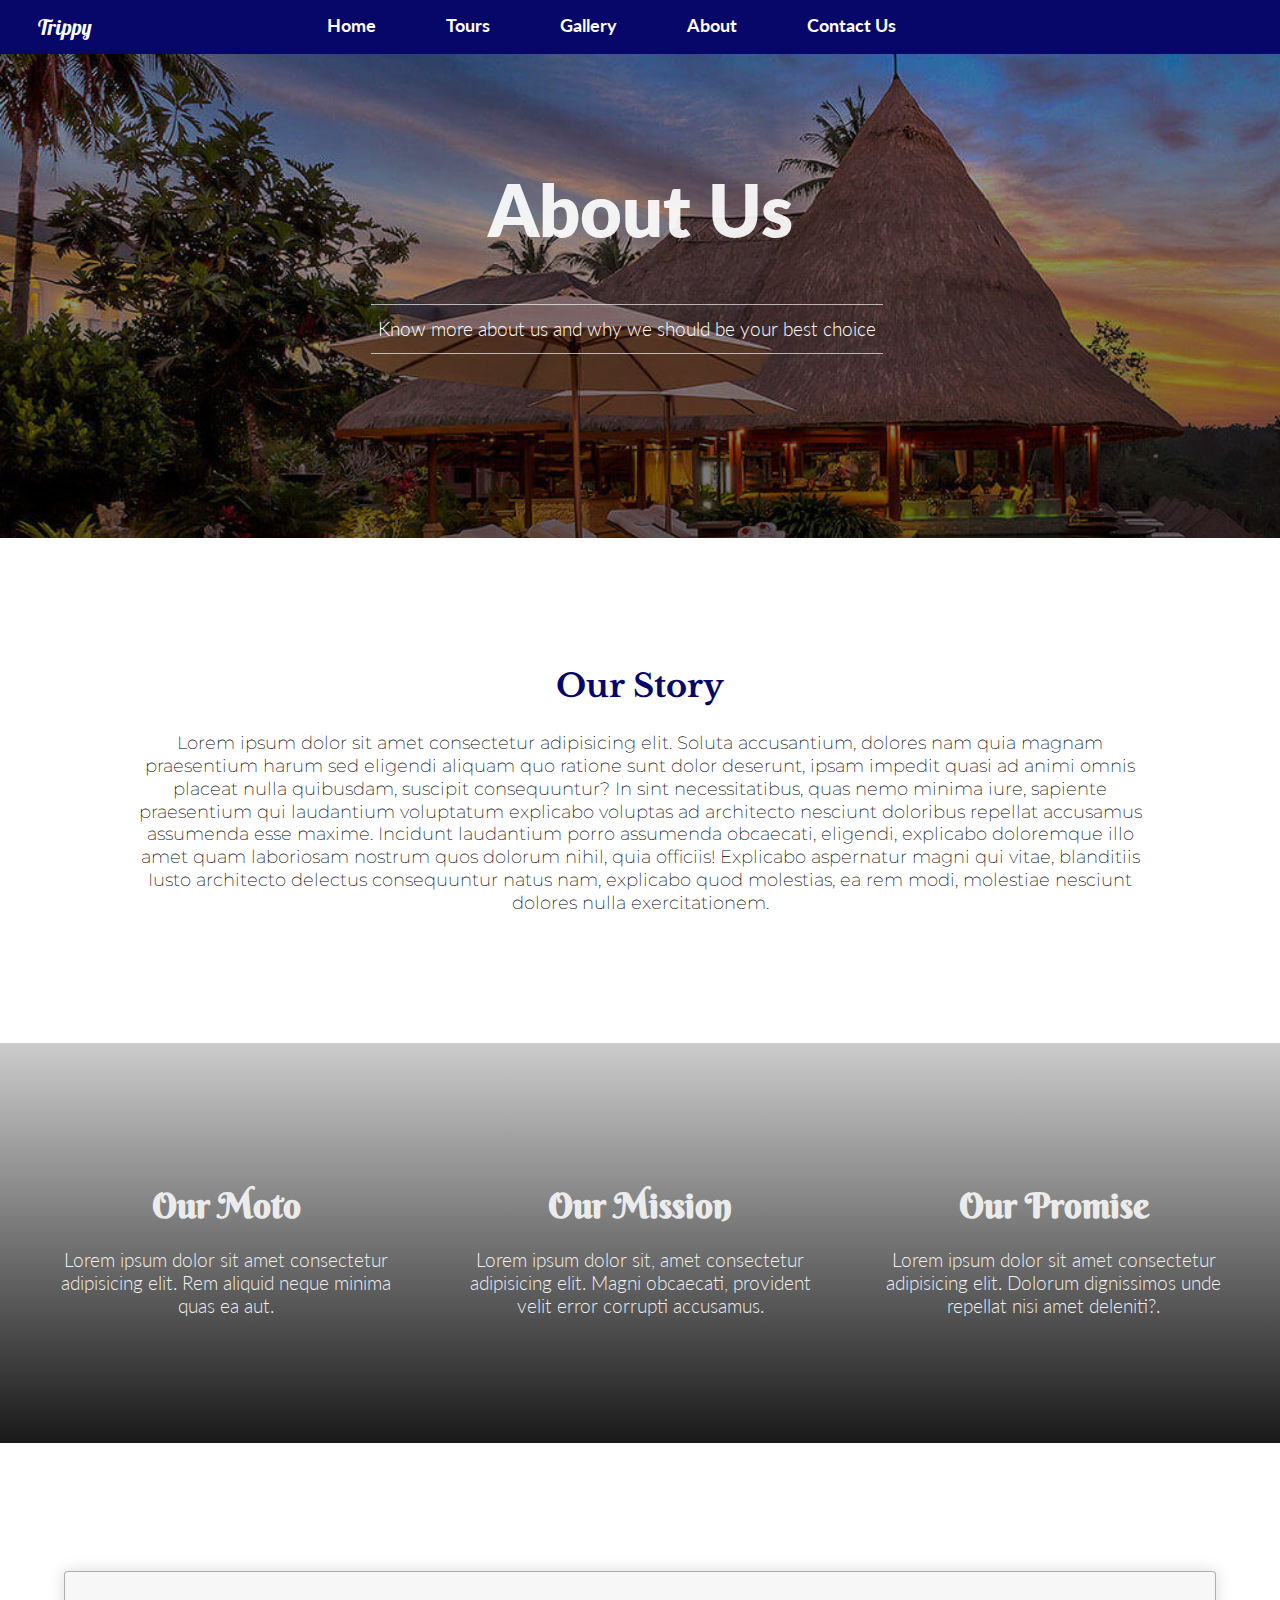
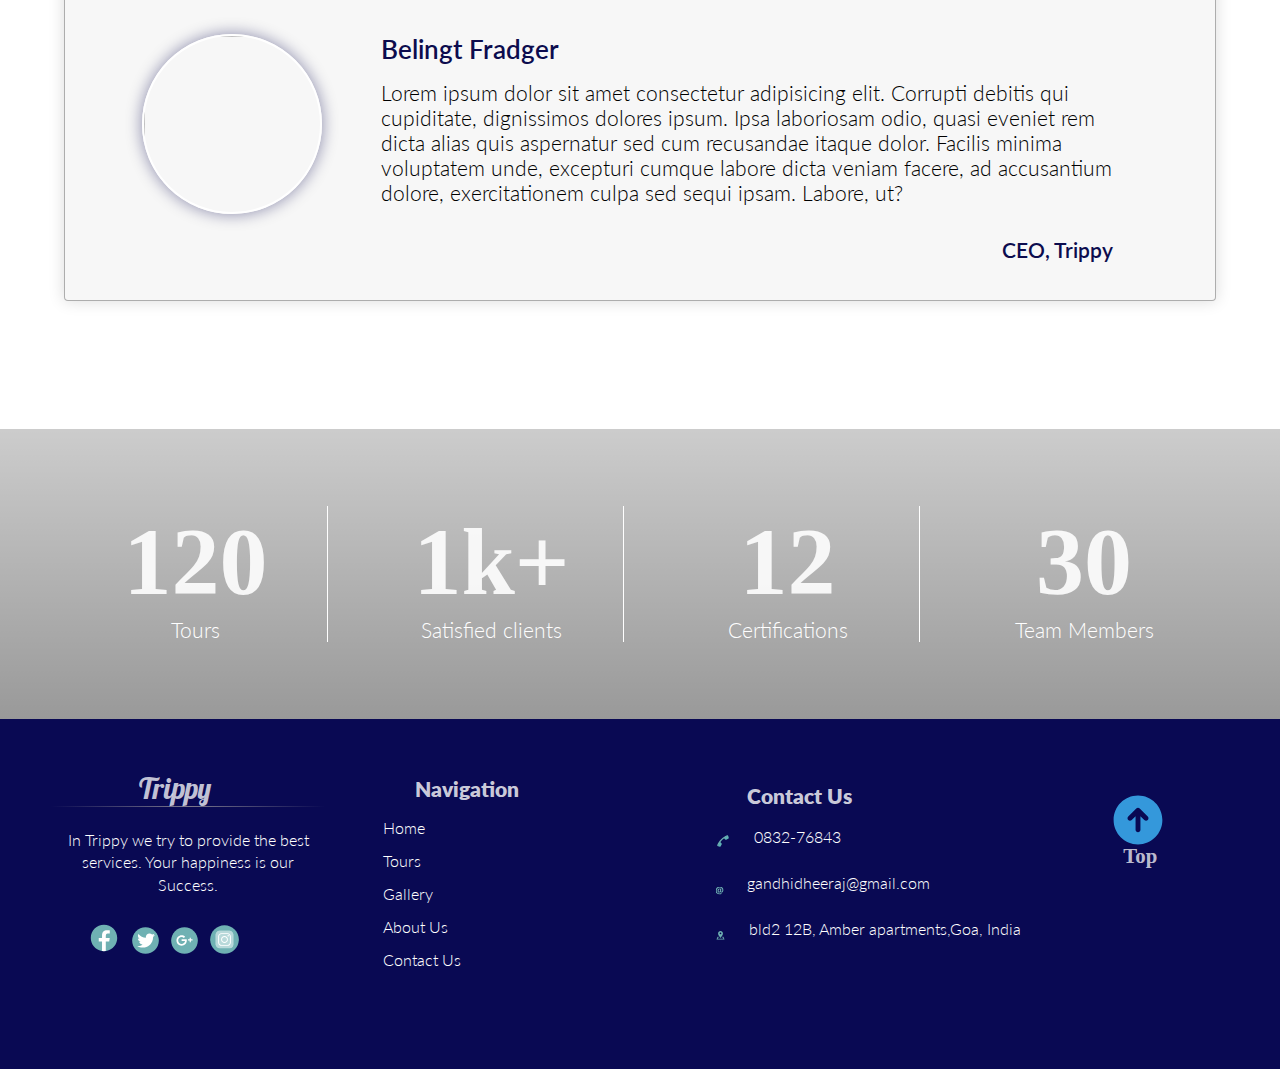
==== about.html @ 42459dc7 "about us page done" ====
<!DOCTYPE html>
<html lang="en">
<head>
    <meta charset="UTF-8">
    <meta name="viewport" content="width=device-width, initial-scale=1.0">
    <title>--About--</title>
    <link rel="stylesheet" href="about.css">
    <link href="https://fonts.googleapis.com/css2?family=Lato:wght@300;700&family=Lobster&display=swap" rel="stylesheet">
    <link href="https://fonts.googleapis.com/css2?family=Vesper+Libre:wght@900&display=swap" rel="stylesheet">
    <link href="https://fonts.googleapis.com/css2?family=Open+Sans:wght@300&display=swap" rel="stylesheet">
    <link href="https://fonts.googleapis.com/css2?family=Lato:wght@100&display=swap" rel="stylesheet">
    <link href="https://fonts.googleapis.com/css2?family=Roboto+Slab:wght@642&display=swap" rel="stylesheet">
    <link href="https://fonts.googleapis.com/css2?family=Crimson+Text:wght@600&display=swap" rel="stylesheet">
    <link href="https://fonts.googleapis.com/css2?family=Libre+Baskerville:wght@700&family=Montserrat:wght@200;300&display=swap" rel="stylesheet">
    <link href="https://fonts.googleapis.com/css2?family=Berkshire+Swash&display=swap" rel="stylesheet">

</head>
<body>
    <ul class="navbar">
        <li class="links" href="" id="brand">Trippy </li>
        <li class="links"><a class="optn" href="./index.html">Home</a></li>
        <li class="links"><a class="optn" href="./Tours.html">Tours</a></li>
        <li class="links"><a class="optn" href="./gallery.html">Gallery</a></li>
        <li class="links"><a class="optn" href="./about.html">About</a></li>
        <li class="links"><a class="optn" href="./contact.html">Contact Us</a></li>
    </ul>
    <div class="parallax">
        <h1 id="main1">About Us</h1>
        <h2 id="sub1">Know more about us and why we should be your best choice</h2>        
    </div>
    <div class="ourstory">
        <h1 id="heading">Our Story</h1>
        <h2 id="story">
            Lorem ipsum dolor sit amet consectetur adipisicing elit. Soluta accusantium, dolores nam quia magnam praesentium harum sed eligendi
             aliquam quo ratione sunt dolor deserunt, ipsam impedit quasi ad animi omnis placeat nulla quibusdam, suscipit consequuntur? In sint 
             necessitatibus, quas nemo minima iure, sapiente praesentium qui laudantium voluptatum explicabo voluptas ad architecto nesciunt
              doloribus repellat accusamus assumenda esse maxime. Incidunt laudantium porro assumenda obcaecati, eligendi, explicabo doloremque 
              illo amet quam laboriosam nostrum quos dolorum nihil, quia officiis! Explicabo aspernatur magni qui vitae, blanditiis 
             Iusto architecto delectus consequuntur natus nam, explicabo quod molestias, ea rem modi, molestiae nesciunt dolores nulla exercitationem.

        </h2>
          
    </div>
    <div class="points">
        <div class="grid1">
            <div class="item">
                <h1>Our Moto</h1>
           
                <h2>Lorem ipsum dolor sit amet consectetur adipisicing elit. Rem aliquid neque minima quas ea aut.</h2>
            </div>
            <div class="item">
                <h1>Our Mission</h1>

                <h2>Lorem ipsum dolor sit, amet consectetur adipisicing elit. Magni obcaecati, provident velit error corrupti accusamus.</h2>
            </div>
            <div class="item">
                <h1>Our Promise</h1>
           
                <h2>Lorem ipsum dolor sit amet consectetur adipisicing elit. Dolorum dignissimos unde repellat nisi amet deleniti?.</h2>
            </div>

        </div>

    </div>
    <div class="CEQ">
        <div class="grid2">
           <div class="item1">
               <img id="img1" src="https://i.guim.co.uk/img/media/ac3a7be3d4cdc0b7ed07b2eeb41c03df9e1887c6/1810_1937_3427_2056/master/3427.jpg?width=1200&height=900&quality=85&auto=format&fit=crop&s=480c51c1639e1b59c9991034319d9c45" alt="">
           </div>
           <div class="item1">
               <h1>Belingt Fradger</h1>
               <h2>
                   Lorem ipsum dolor sit amet consectetur adipisicing elit. Corrupti debitis qui cupiditate, dignissimos dolores ipsum. 
                   Ipsa laboriosam odio, quasi eveniet rem dicta alias quis aspernatur sed cum recusandae itaque dolor. Facilis minima voluptatem unde, 
                   excepturi cumque labore dicta veniam facere, ad accusantium dolore, exercitationem culpa sed sequi ipsam. Labore, ut?
               </h2>
               <h2 id="endline">CEO, Trippy</h2>
           </div>

        </div>
       
    </div>
    <div class="users">
        <div class="grid3">
            <div class="item2">
                <h1>120</h1>
                <h2>Tours</h2>
            </div>
            <div class="item2">
                <h1>1k+</h1>
                <h2>Satisfied clients</h2>
            </div>
            <div class="item2">
                <h1>12</h1>
                <h2>Certifications</h2>
     
            </div>
            <div class="item2">
                <h1>30</h1>
                <h2> Team Members</h2>
            </div>


        </div>

    </div>
    <div class="footer">
        <div class="grid-container6">
            <div class="row1">
             <a href="" id="brand1">Trippy</a>
             <hr id="hr1">
             <h3 id="maska">In Trippy we try to provide the best services. Your happiness is our Success.</h3>
             <div id="iconcrate">
                  <svg xmlns="http://www.w3.org/2000/svg" x="0px" y="0px"
                  width="40" height="40"
                  viewBox="0 0 172 172"
                  style=" fill:#000000;"><defs><linearGradient x1="35.80825" y1="35.80825" x2="145.53708" y2="145.53708" gradientUnits="userSpaceOnUse" id="color-1_uLWV5A9vXIPu_gr1"><stop offset="0" stop-color="#6fb1b3"></stop><stop offset="1" stop-color="#6fb1b3"></stop></linearGradient></defs><g fill="none" fill-rule="nonzero" stroke="none" stroke-width="1" stroke-linecap="butt" stroke-linejoin="miter" stroke-miterlimit="10" stroke-dasharray="" stroke-dashoffset="0" font-family="none" font-weight="none" font-size="none" text-anchor="none" style="mix-blend-mode: normal"><path d="M0,172v-172h172v172z" fill="none"></path><g><path d="M86,14.33333c-39.5815,0 -71.66667,32.08517 -71.66667,71.66667c0,39.5815 32.08517,71.66667 71.66667,71.66667c39.5815,0 71.66667,-32.08517 71.66667,-71.66667c0,-39.5815 -32.08517,-71.66667 -71.66667,-71.66667z" fill="url(#color-1_uLWV5A9vXIPu_gr1)"></path><path d="M95.70008,104.99525h18.54733l2.91325,-18.84117h-21.46058v-10.2985c0,-7.826 2.5585,-14.76692 9.87925,-14.76692h11.76408v-16.44033c-2.06758,-0.2795 -6.43925,-0.88867 -14.69883,-0.88867c-17.25017,0 -27.36233,9.10883 -27.36233,29.8635v12.5345h-17.73392v18.84117h17.73033v51.78633c3.51167,0.52317 7.06992,0.8815 10.72133,0.8815c3.30025,0 6.52167,-0.301 9.70008,-0.731z" fill="#ffffff"></path></g></g></svg>
                  <svg xmlns="http://www.w3.org/2000/svg" x="0px" y="0px"
                  width="35" height="35"
                  viewBox="0 0 172 172"
                  style=" fill:#000000;"><defs><linearGradient x1="50.09739" y1="43.74326" x2="132.13547" y2="125.78134" gradientUnits="userSpaceOnUse" id="color-1_5MQ0gPAYYx7a_gr1"><stop offset="0" stop-color="#ffffff"></stop><stop offset="1" stop-color="#ffffff"></stop></linearGradient></defs><g fill="none" fill-rule="nonzero" stroke="none" stroke-width="1" stroke-linecap="butt" stroke-linejoin="miter" stroke-miterlimit="10" stroke-dasharray="" stroke-dashoffset="0" font-family="none" font-weight="none" font-size="none" text-anchor="none" style="mix-blend-mode: normal"><path d="M0,172v-172h172v172z" fill="none"></path><path d="M86,172c-47.49649,0 -86,-38.50351 -86,-86v0c0,-47.49649 38.50351,-86 86,-86v0c47.49649,0 86,38.50351 86,86v0c0,47.49649 -38.50351,86 -86,86z" fill="#6fb1b3"></path><g fill="url(#color-1_5MQ0gPAYYx7a_gr1)"><path d="M146.43025,51.03745c-4.17773,1.85048 -8.6706,3.08414 -13.41129,3.66864c4.8188,-2.86057 8.52784,-7.42348 10.26789,-12.81601c-4.50904,2.64239 -9.50561,4.58446 -14.82003,5.60801c-4.24507,-4.49826 -10.30021,-7.2888 -17.0072,-7.2888c-12.88335,0 -23.32901,10.35139 -23.32901,23.11622c0,1.80739 0.21279,3.56629 0.60875,5.27401c-19.38293,-0.97238 -36.576,-10.18708 -48.07754,-24.1721c-2.02018,3.41814 -3.15686,7.41809 -3.15686,11.64161c0,8.02415 4.1077,15.08938 10.37294,19.25095c-3.82487,-0.11582 -7.42348,-1.17978 -10.57496,-2.88751c0,0.07003 0,0.17239 0,0.27205c0,11.21333 8.043,20.55194 18.70415,22.67717c-1.94745,0.53333 -4.00803,0.82962 -6.13057,0.82962c-1.50571,0 -2.9737,-0.16969 -4.39591,-0.42558c2.96831,9.16353 11.57966,15.86244 21.78291,16.06176c-7.98374,6.18983 -18.03884,9.89618 -28.97205,9.89618c-1.88819,0 -3.73598,-0.10774 -5.56222,-0.32862c10.33523,6.54268 22.59906,10.37563 35.76523,10.37563c42.9005,0 66.37227,-35.22921 66.37227,-65.79316c0,-1.00201 -0.03232,-1.99863 -0.07811,-2.98448c4.57907,-3.23498 8.52515,-7.31304 11.64161,-11.97561"></path></g></g></svg>
                  <svg xmlns="http://www.w3.org/2000/svg" x="0px" y="0px"
                  width="35" height="35"
                  viewBox="0 0 172 172"
                  style=" fill:#000000;"><g fill="none" fill-rule="nonzero" stroke="none" stroke-width="1" stroke-linecap="butt" stroke-linejoin="miter" stroke-miterlimit="10" stroke-dasharray="" stroke-dashoffset="0" font-family="none" font-weight="none" font-size="none" text-anchor="none" style="mix-blend-mode: normal"><path d="M0,172v-172h172v172z" fill="none"></path><path d="M86,172c-47.49649,0 -86,-38.50351 -86,-86v0c0,-47.49649 38.50351,-86 86,-86v0c47.49649,0 86,38.50351 86,86v0c0,47.49649 -38.50351,86 -86,86z" fill="#6fb1b3"></path><g fill="#ffffff"><path d="M67.48611,52.675c-18.40281,0 -33.325,14.92219 -33.325,33.325c0,18.40281 14.92219,33.325 33.325,33.325c18.40281,0 33.325,-14.92219 33.325,-33.325c0,-2.28647 -0.24994,-4.51739 -0.68501,-6.665l-0.18514,-0.74056h-32.45485v11.10833h22.21667c-1.76808,10.50663 -11.21016,18.51389 -22.21667,18.51389c-12.27471,0 -22.21667,-9.94196 -22.21667,-22.21667c0,-12.27471 9.94196,-22.21667 22.21667,-22.21667c5.55417,0 10.61772,2.05504 14.51489,5.42457l7.96097,-7.79435c-5.92444,-5.42457 -13.81136,-8.73856 -22.47586,-8.73856zM119.325,67.48611v11.10833h-11.10833v7.40556h11.10833v11.10833h7.40556v-11.10833h11.10833v-7.40556h-11.10833v-11.10833z"></path></g></g></svg>
                  <svg xmlns="http://www.w3.org/2000/svg" x="0px" y="0px"
                  width="37" height="37"
                  viewBox="0 0 172 172"
                  style=" fill:#000000;"><defs><radialGradient cx="72.42458" cy="138.99252" r="131.92823" gradientUnits="userSpaceOnUse" id="color-1_Xy10Jcu1L2Su_gr1"><stop offset="0" stop-color="#6fb1b3"></stop><stop offset="0.328" stop-color="#6fb1b3"></stop><stop offset="0.348" stop-color="#b8d9da"></stop><stop offset="0.504" stop-color="#b8d9da"></stop><stop offset="0.643" stop-color="#b8d9da"></stop><stop offset="0.761" stop-color="#b8d9da"></stop><stop offset="0.841" stop-color="#b8d9da"></stop></radialGradient><radialGradient cx="50.11088" cy="31.75893" r="87.60053" gradientUnits="userSpaceOnUse" id="color-2_Xy10Jcu1L2Su_gr2"><stop offset="0" stop-color="#b8d9da"></stop><stop offset="0.999" stop-color="#b8d9da"></stop></radialGradient></defs><g fill="none" fill-rule="nonzero" stroke="none" stroke-width="1" stroke-linecap="butt" stroke-linejoin="miter" stroke-miterlimit="10" stroke-dasharray="" stroke-dashoffset="0" font-family="none" font-weight="none" font-size="none" text-anchor="none" style="mix-blend-mode: normal"><path d="M0,172v-172h172v172z" fill="none"></path><path d="M86,172c-47.49649,0 -86,-38.50351 -86,-86v0c0,-47.49649 38.50351,-86 86,-86v0c47.49649,0 86,38.50351 86,86v0c0,47.49649 -38.50351,86 -86,86z" fill="#6fb1b3"></path><g><path d="M115.43296,138.86029l-58.76667,0.05583c-12.92867,0.01175 -23.51548,-10.55449 -23.53017,-23.48316l-0.05583,-58.76667c-0.01175,-12.92867 10.55449,-23.51548 23.48316,-23.53017l58.76667,-0.05583c12.92867,-0.01175 23.51548,10.55449 23.53017,23.48316l0.05583,58.76667c0.01469,12.9316 -10.55449,23.51842 -23.48316,23.53017z" fill="url(#color-1_Xy10Jcu1L2Su_gr1)"></path><path d="M115.43296,138.86029l-58.76667,0.05583c-12.92867,0.01175 -23.51548,-10.55449 -23.53017,-23.48316l-0.05583,-58.76667c-0.01175,-12.92867 10.55449,-23.51548 23.48316,-23.53017l58.76667,-0.05583c12.92867,-0.01175 23.51548,10.55449 23.53017,23.48316l0.05583,58.76667c0.01469,12.9316 -10.55449,23.51842 -23.48316,23.53017z" fill="url(#color-2_Xy10Jcu1L2Su_gr2)"></path><path d="M85.99968,106.56801c-11.33903,0 -20.56833,-9.22637 -20.56833,-20.56833c0,-11.34197 9.2293,-20.56833 20.56833,-20.56833c11.33903,0 20.56833,9.22637 20.56833,20.56833c0,11.34197 -9.2293,20.56833 -20.56833,20.56833zM85.99968,71.30801c-8.10098,0 -14.69167,6.59068 -14.69167,14.69167c0,8.10098 6.59068,14.69167 14.69167,14.69167c8.10098,0 14.69167,-6.59068 14.69167,-14.69167c0,-8.10098 -6.59068,-14.69167 -14.69167,-14.69167z" fill="#ffffff"></path><circle cx="36.76818" cy="21.76818" transform="scale(2.93833,2.93833)" r="1.5" fill="#ffffff"></circle><path d="M103.62968,124.19801h-35.26c-11.33903,0 -20.56833,-9.22637 -20.56833,-20.56833v-35.26c0,-11.34197 9.2293,-20.56833 20.56833,-20.56833h35.26c11.33903,0 20.56833,9.22637 20.56833,20.56833v35.26c0,11.34197 -9.2293,20.56833 -20.56833,20.56833zM68.36968,53.67801c-8.10098,0 -14.69167,6.59068 -14.69167,14.69167v35.26c0,8.10098 6.59068,14.69167 14.69167,14.69167h35.26c8.10098,0 14.69167,-6.59068 14.69167,-14.69167v-35.26c0,-8.10098 -6.59068,-14.69167 -14.69167,-14.69167z" fill="#ffffff"></path></g><path d="M86,172c-47.49649,0 -86,-38.50351 -86,-86v0c0,-47.49649 38.50351,-86 86,-86v0c47.49649,0 86,38.50351 86,86v0c0,47.49649 -38.50351,86 -86,86z" fill="none"></path><path d="M86,168.56c-45.59663,0 -82.56,-36.96337 -82.56,-82.56v0c0,-45.59663 36.96337,-82.56 82.56,-82.56v0c45.59663,0 82.56,36.96337 82.56,82.56v0c0,45.59663 -36.96337,82.56 -82.56,82.56z" fill="none"></path></g></svg>
             </div>
 
            </div>
            <div class="row2">
                <h1 id="navigation">Navigation</h1>
                <ul>
                    <li><a href="" id="navlinks">Home</a></li>
                    <li> <a href="" id="navlinks">Tours</a></li>
                    <li> <a href="" id="navlinks">Gallery</a></li>
                    <li><a href="" id="navlinks">About Us</a></li>
                    <li> <a href="" id="navlinks">Contact Us</a></li>
                </ul>
            </div>
            <div class="row3">
                <h1 id="navigation">Contact Us</h1>
                <ul>
                    <li><a href=""><svg xmlns="http://www.w3.org/2000/svg" x="0px" y="0px"
                     width="30" height="30"
                     viewBox="0 0 172 172"
                     style=" fill:#000000;"><g fill="none" fill-rule="nonzero" stroke="none" stroke-width="1" stroke-linecap="butt" stroke-linejoin="miter" stroke-miterlimit="10" stroke-dasharray="" stroke-dashoffset="0" font-family="none" font-weight="none" font-size="none" text-anchor="none" style="mix-blend-mode: normal"><path d="M0,172v-172h172v172z" fill="none"></path><g><path d="M147.37175,28.38c0,0 -13.37658,-1.1395 -23.85783,4.07783c-10.48125,5.21733 -32.03858,19.58292 -28.423,25.24458c3.53317,-2.666 7.51067,-0.87792 9.44925,1.12875c1.25775,1.30075 7.02692,7.40675 10.92558,11.53475c2.16433,2.29333 5.60075,2.83442 8.36708,1.31867l26.65283,-14.60925c2.89175,-1.58383 4.26417,-4.98442 3.28592,-8.13058z" fill="#5eb1b5"></path><path d="M28.38,147.37175c0,0 -1.1395,-13.37658 4.07783,-23.85783c5.21733,-10.48125 19.58292,-32.03858 25.24458,-28.423c-2.666,3.53317 -0.87792,7.51067 1.12875,9.44925c1.30075,1.25775 7.40675,7.02692 11.53475,10.92558c2.29333,2.16433 2.83442,5.60075 1.31867,8.36708l-14.60925,26.65283c-1.58383,2.89175 -4.98442,4.26417 -8.13058,3.28592z" fill="#5eb1b5"></path><path d="M75.19983,75.19983c-21.199,21.19542 -36.73633,45.87742 -46.81983,72.17192l-6.622,-3.83417c-3.24292,-1.87767 -4.70492,-5.85158 -3.32175,-9.33458c10.10142,-25.413 25.40225,-49.23858 45.96342,-69.80333c20.56117,-20.56475 44.39392,-35.862 69.80692,-45.96342c3.483,-1.38317 7.45692,0.07883 9.33458,3.32175l3.83417,6.622c-26.29808,10.0835 -50.98008,25.62083 -72.1755,46.81983z" fill="#6fb1b3"></path></g></g></svg></a><a href="" id="stuff">0832-76843</a></li>
                    <li><a href=""><svg xmlns="http://www.w3.org/2000/svg" x="0px" y="0px"
                     width="23" height="23"
                     viewBox="0 0 172 172"
                     style=" fill:#000000;"><g fill="none" fill-rule="nonzero" stroke="none" stroke-width="1" stroke-linecap="butt" stroke-linejoin="miter" stroke-miterlimit="10" stroke-dasharray="" stroke-dashoffset="0" font-family="none" font-weight="none" font-size="none" text-anchor="none" style="mix-blend-mode: normal"><path d="M0,172v-172h172v172z" fill="none"></path><g fill="#6fb1b3"><path d="M100.57452,113.36599h-0.62019c-4.75481,13.35997 -13.35997,20.02704 -25.86719,20.02704c-9.38041,0 -16.92608,-3.48858 -22.66286,-10.49159c-5.76262,-6.97716 -8.63101,-16.66767 -8.63101,-29.04567c0,-15.99579 3.97957,-29.01983 11.93871,-39.07212c7.93329,-10.02644 17.52043,-15.03966 28.70973,-15.03966c10.12981,0 16.48678,4.08293 19.07092,12.27463h0.41346l1.00781,-10.38822h22.92127c-3.04928,29.79507 -4.59976,49.2536 -4.59976,58.42728c0,9.79387 2.58413,14.67788 7.7524,14.67788c5.45253,0 9.92308,-3.72115 13.46334,-11.11178c3.51442,-7.41647 5.29747,-17.10697 5.29747,-29.04567c0,-16.35758 -5.0649,-29.76923 -15.19471,-40.23498c-10.12981,-10.4399 -24.23918,-15.68569 -42.37981,-15.68569c-19.43269,0 -35.58353,6.97716 -48.45252,20.93149c-12.86899,13.95433 -19.30349,30.95794 -19.30349,51.03666c0,19.43269 5.6851,34.73077 17.05529,45.92007c11.39603,11.1893 27.08173,16.79688 47.13462,16.79688c15.29808,0 29.27824,-2.9976 41.99219,-9.01863v20.02704c-11.6286,5.09074 -26.5649,7.64904 -44.83474,7.64904c-25.09194,0 -45.48077,-7.39062 -61.19231,-22.17187c-15.73738,-14.8071 -23.59315,-34.67909 -23.59315,-59.64183c0,-25.45373 8.39844,-46.82452 25.16947,-64.16406c16.77103,-17.33954 38.3744,-26.02224 64.8101,-26.02224c24.44591,0 44.24038,6.71875 59.35757,20.18209c15.11719,13.46335 22.66286,31.21635 22.66286,53.23317c0,18.11479 -4.6256,32.63762 -13.85096,43.59435c-9.2512,10.93089 -20.69892,16.40926 -34.34315,16.40926c-6.71875,0 -12.19712,-1.86058 -16.40926,-5.55589c-4.21214,-3.72115 -6.48618,-8.55349 -6.82212,-14.49699zM87.00781,57.98798c-6.09856,0 -11.08594,3.59195 -14.91046,10.75c-3.85037,7.1839 -5.76262,15.47897 -5.76262,24.91106c0,6.71875 1.31791,11.93871 3.92788,15.6857c2.60997,3.74699 5.96935,5.60757 10.12981,5.60757c6.38281,0 11.42187,-3.51442 15.09135,-10.59495c3.64363,-7.05469 5.47837,-16.48678 5.47837,-28.29628c0,-5.60757 -1.26622,-10.0006 -3.82452,-13.23077c-2.53246,-3.20433 -5.91767,-4.83233 -10.12981,-4.83233z"></path></g></g></svg></a><a href="" id="stuff">gandhidheeraj@gmail.com</a></li>
                    <li><a  href=""><svg xmlns="http://www.w3.org/2000/svg" x="0px" y="0px"
                     width="25" height="25"
                     viewBox="0 0 172 172"
                     style=" fill:#000000;"><g fill="none" fill-rule="nonzero" stroke="none" stroke-width="1" stroke-linecap="butt" stroke-linejoin="miter" stroke-miterlimit="10" stroke-dasharray="" stroke-dashoffset="0" font-family="none" font-weight="none" font-size="none" text-anchor="none" style="mix-blend-mode: normal"><path d="M0,172v-172h172v172z" fill="none"></path><g fill="#6fb1b3"><path d="M86,7.16667c-23.75033,0 -43,19.24967 -43,43c0,30.71633 43,78.83333 43,78.83333c0,0 43,-48.117 43,-78.83333c0,-23.75033 -19.24967,-43 -43,-43zM86,34.81152c8.48533,0 15.35514,6.86981 15.35514,15.35514c0,8.47817 -6.87698,15.35514 -15.35514,15.35514c-8.47817,0 -15.35514,-6.86981 -15.35514,-15.35514c0,-8.48533 6.86981,-15.35514 15.35514,-15.35514zM34.4056,107.5l-20.07227,50.16667h143.33333l-20.07226,-50.16667h-17.10482c-3.47583,5.23883 -6.96544,10.09067 -10.17611,14.33333h17.59473l8.5944,21.5h-101.00521l8.5944,-21.5h17.59473c-3.21067,-4.24267 -6.70027,-9.0945 -10.17611,-14.33333z"></path></g></g></svg><span><a href="" id="stuff">bld2 12B, Amber apartments,Goa, India</a></span> </a></li>
                </ul>
 
            </div>
            <div class="row4">
               <a id="arrow" href=""><svg xmlns="http://www.w3.org/2000/svg" x="0px" y="0px"
                 width="64" height="100"
                 viewBox="0 0 172 172"
                 style=" fill:#d30909;"><g fill="none" fill-rule="nonzero" stroke="none" stroke-width="1" stroke-linecap="butt" stroke-linejoin="miter" stroke-miterlimit="10" stroke-dasharray="" stroke-dashoffset="0" font-family="none" font-weight="none" font-size="none" text-anchor="none" style="mix-blend-mode: normal"><path d="M0,172v-172h172v172z" fill="none"></path><g fill="#3498db"><path d="M157.66667,86c0,-39.5815 -32.08517,-71.66667 -71.66667,-71.66667c-39.5815,0 -71.66667,32.08517 -71.66667,71.66667c0,39.5815 32.08517,71.66667 71.66667,71.66667c39.5815,0 71.66667,-32.08517 71.66667,-71.66667zM78.83333,114.66667v-40.033l-11.36633,11.36633c-2.795,2.795 -7.33867,2.795 -10.13367,0v0c-2.795,-2.795 -2.795,-7.33867 0,-10.13367l23.59983,-23.59983c2.795,-2.795 7.33867,-2.795 10.13367,0l23.59983,23.59983c2.795,2.795 2.795,7.33867 0,10.13367v0c-2.795,2.795 -7.33867,2.795 -10.13367,0l-11.36633,-11.36633v40.033c0,3.956 -3.21067,7.16667 -7.16667,7.16667v0c-3.956,0 -7.16667,-3.21067 -7.16667,-7.16667z"></path></g></g></svg></a>
             <h1 id="top">Top</h1>
             </div>
           
        </div>
     </div>

</body>
</html>
---- about.css ----
*{
    margin: 0;
    padding: 0;
    box-sizing: border-box;
}
.navbar{
    position: fixed;
    top: 0;
    left: 0;
    margin: 0;
    padding-left:  3%;
    width: 100%;
    list-style-type: none ;
    background-color: rgb(7, 7, 105);
    z-index: 2;
    
}
.links{
    float: left;
    
}

#brand{
    display: block;
    padding:14px 200px 14px 0 ;
    font-size: 21px;
    text-decoration: none;
    color: white;
    font-family: 'Lobster', cursive;
    font-weight: 300;
}
.optn{
    display: block;
    padding:14px 35px ;
    font-size: 18px;
    text-decoration: none;
    color: white;
    font-family: 'Lato', sans-serif;
    font-weight: 700;
 
}
.links :hover{
    background-color:rgb(12, 12, 78);
    border-bottom:rgb(3, 124, 180) solid 3px;
}
.parallax{
 
    background-image:  linear-gradient(rgba(0,0,0,.2), rgba(0,0,0,.8)),url(./images/img6.jpg);
    height: 500px;
    background-attachment: fixed;
    background-repeat: no-repeat;
    background-size: cover;
    
   
  }
  #main1{
      margin-top: 3%;
      padding: 10% 0 0 0;
      text-align: center;
      font-size: 4.5em;
      color: rgba(255, 255, 255, 0.918);
      font-family: 'Lato', sans-serif;
      font-weight: 800;
  }
  #sub1{
      margin-top: 4%;
      border-top: rgba(255, 255, 255, 0.65) solid 1px;
      border-bottom: rgba(255, 255, 255, 0.651) solid 1px;
      color: white;
      font-size: 1.2em;
      font-family: 'Lato', sans-serif;
      font-weight: 300;
      text-align: center;
      padding: 1% 0 1% 0;
      width: 40%;
      margin-left:29% ;
      
  }

  .ourstory{
    text-align: center;
    margin: 7% 0 7% 0;
    padding:3% 10% 3% 10%;
  


  }
  #heading{
      padding-bottom: 2.5%;
      color: rgb(7, 7, 105);
      font-family: 'Libre Baskerville', serif;
  }
  #story{
      color: rgb(0, 0, 0);
      font-family: 'Montserrat', sans-serif;
      font-weight: 200;
      font-size: 1.1em;
      line-height: 1.3em;
      
  }
  .points{
      background-image: linear-gradient(rgba(0,0,0,.2), rgba(0,0,0,.9)),url(./images/img7.jpg);
      margin-bottom: 10% ;
      height: 400px;
      background-repeat: no-repeat;
      background-size: cover;
      
  }
  .grid1{
      display: grid;
      justify-content: center;
      align-items: center;
      grid-template-columns: 1fr 1fr 1fr ;
      grid-gap: 4em;
      text-align: center ;
      padding: 11% 4% 3% 4%;
  }
  .item h1{
      color: rgba(255, 255, 255, 0.842);
      font-family: 'Berkshire Swash', cursive;
      font-weight: 600;
      padding-bottom: 2%;
      font-size: 2.2em;
      
      
  }

  .item h2{
      padding-top: 4%;
      color: rgba(255, 255, 255, 0.918);
      font-family: 'Lato', sans-serif;
      font-weight: 300;
      font-size: 1.2em;

  }
  .grid2{
      display: grid;
      padding: 3% 3% 3% 6% ;
      margin: 5%;
      border-radius: 4px;
      grid-template-columns: .6fr 2fr;
      border: rgba(0, 0, 0, 0.301) solid 1px;
     box-shadow: rgba(0, 0, 0, 0.13) 0 0 15px 1px;
     background-color: #f4f4f4b4;
  }
  #img1{
    margin-top: 10%;  
    height: 180px;
    width: 180px;
    border-radius: 50%;
    border: white solid 2px;
    box-shadow: rgba(2, 3, 75, 0.404) 0 0 15px 1px;

  }
  .item1 h1{
    font-family: 'Lato', sans-serif;
    font-weight: 600;
      color: rgb(12, 12, 78);
      padding-bottom: 2%;
      margin-top: 3%;
      font-size: 1.6em;

  }
  .item1 h2{
    font-family: 'Lato', sans-serif;
    font-weight: 300;
    font-size: 1.3em;
    padding-right: 8%;

  }
  #endline{
      
      padding-top: 4%;
      text-align: right;
      font-family: 'Lato', sans-serif;
      font-weight: 600;
      font-size: 1.3em;
      color: rgb(12, 12, 78);
  }
  .grid3{
      display: grid;
      text-align: center;
      grid-template-columns: repeat(4,1fr);
      grid-gap: 2em;
      padding: 6% 5% 6% 5%;
      margin-top: 10%;
      background-image: linear-gradient(rgba(0,0,0,.2), rgba(0,0,0,.4)),url(https://wallpaperaccess.com/full/98413.png);
      background-repeat: no-repeat;
      background-size: cover;
  }
  .item2{
      border-right:white solid 1px ;
      
  }
  .item2:last-child{
    border: none
}
  .item2 h1{
      font-size: 6em;
      color: rgba(255, 255, 255, 0.89);

  }
  .item2 h2{
      font-size: 1.3em;
      color: white;
      font-family: 'Lato', sans-serif;
      font-weight: 300;

  }
  .footer{
    background-color: rgba(0, 0, 77, 0.965);
    height: 350px;
}
.grid-container6{
    display: grid;
    grid-template-columns: 1fr 1.4fr 1.4fr 0.5fr ;
    padding:4% 4% 0 4%;
    
}
.row1{
    width: 100%;
}
.row2{
    width: 100%;
    line-height: 2em;
    padding-left: 15%;
   
}
.row3{
    width: 100%;
    line-height: 2.8em;
   
    
}


.row4{
    width: 100%;
}

#brand1{
    margin-left: 32%;
    text-align: center;
    font-size: 1.8em;
    text-decoration: none;
    color: rgba(255, 255, 255, 0.76);
    font-family: 'Lobster', cursive;
    font-weight: 300;  
}
#hr1{
    border: 0;
     height: 1px;
     width: 100%;
    background-image: linear-gradient(to right, rgba(0, 0, 0, 0), rgba(163, 159, 159, 0.75), rgba(0, 0, 0, 0));
}
#maska{
    text-align: center;
    padding-top: 8%;
    line-height: 1.4em;
    font-size: 1em;
    font-family: 'Lato', sans-serif;
    font-weight: 300;
    color: white;
}
#navigation{
    color: rgba(255, 255, 255, 0.808);
    margin-left: 10%;
    margin-top: 1%;
    margin-bottom: 2%;
    font-size: 1.3em;
    font-family: 'Lato', sans-serif;
    font-weight: 800;

}
#navlinks{
    color: white;
    text-decoration: none;
    font-family: 'Lato', sans-serif;
    font-weight: 300;
}
li{
    list-style: none;
    
}
#stuff{
    color: white;
    font-family: 'Lato', sans-serif;
    font-weight: 300;
    text-decoration: none;
    padding: 0 4% ;
    margin-bottom: 2%;
    position: relative;
    top: -13px;
    text-align: center;
    
}
svg{
    padding: 2%;
}
#iconcrate{
    margin:8% 12%;
}
#arrow{
    margin-left: 10%;
}

#top{
    color: rgba(255, 255, 255, 0.74);
    font-size: 1.3em;
    position: relative;
    left: 23%;
    top: -14%;

}
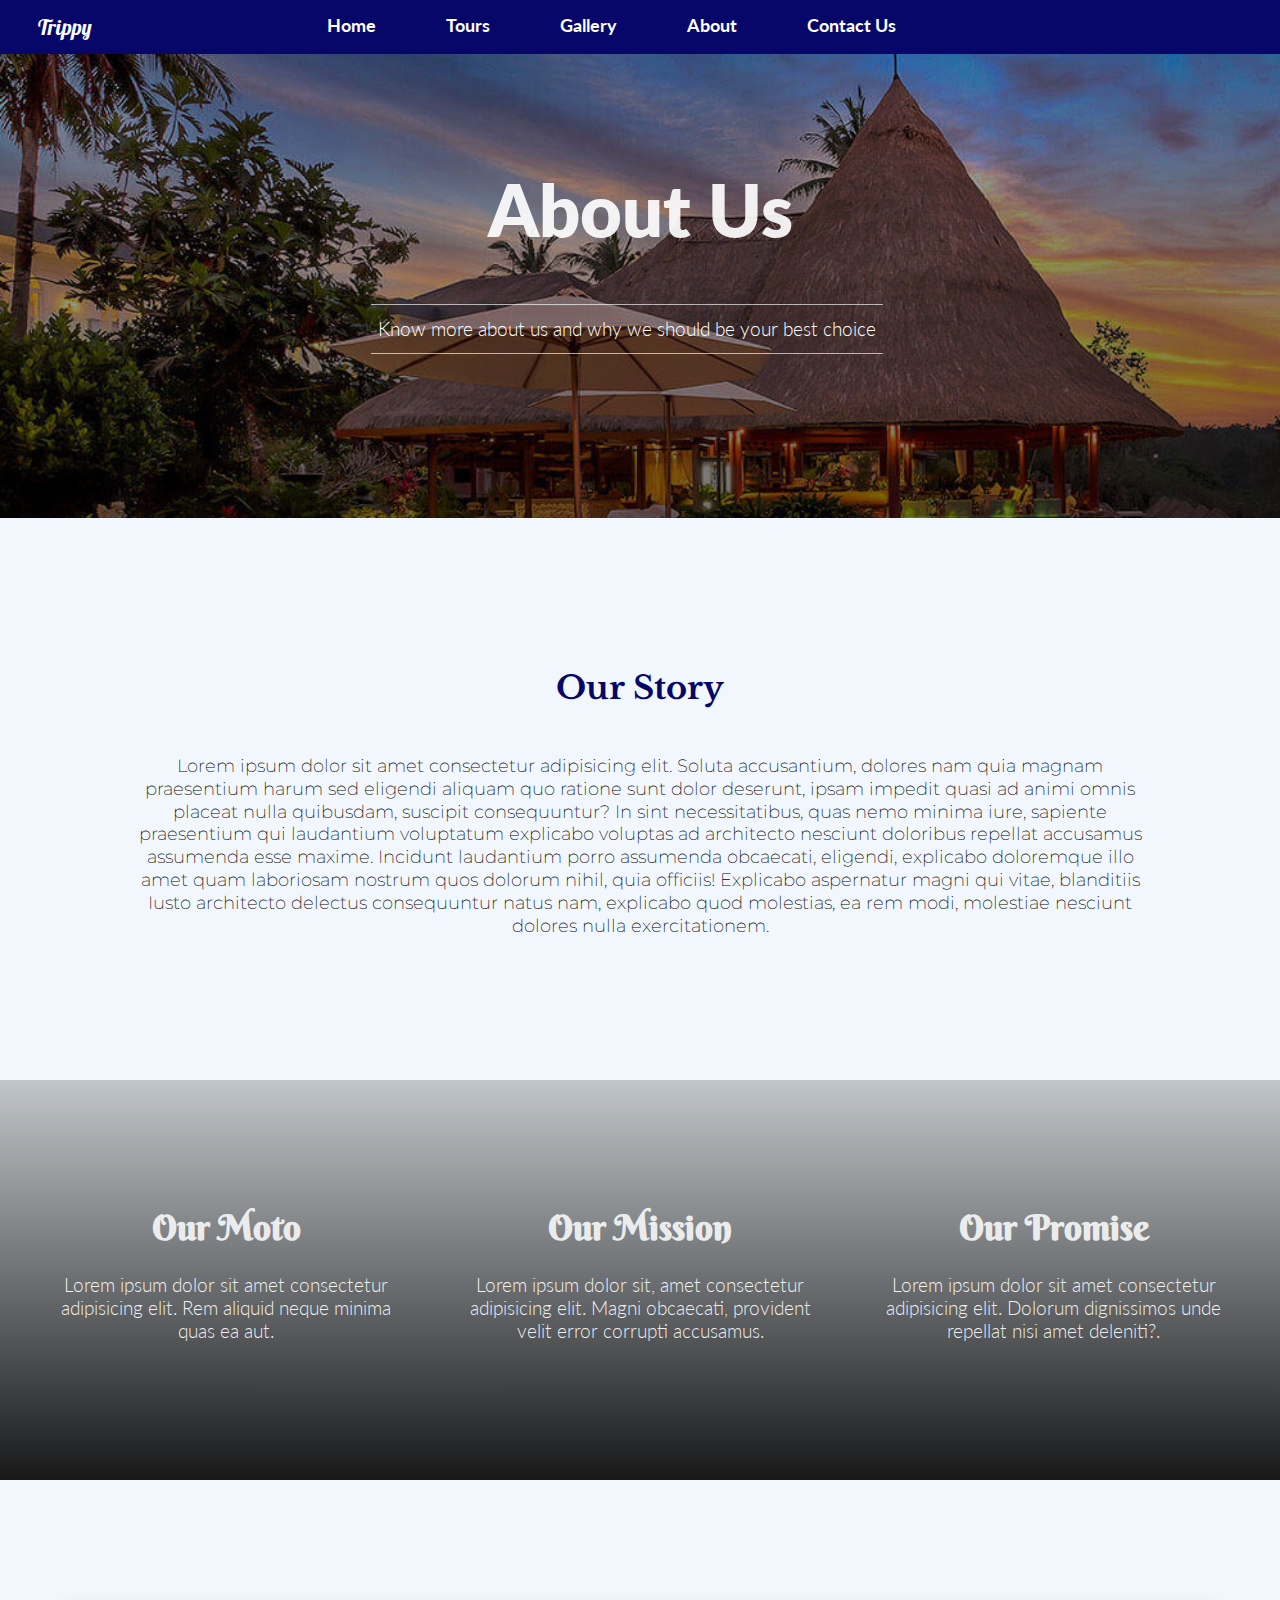
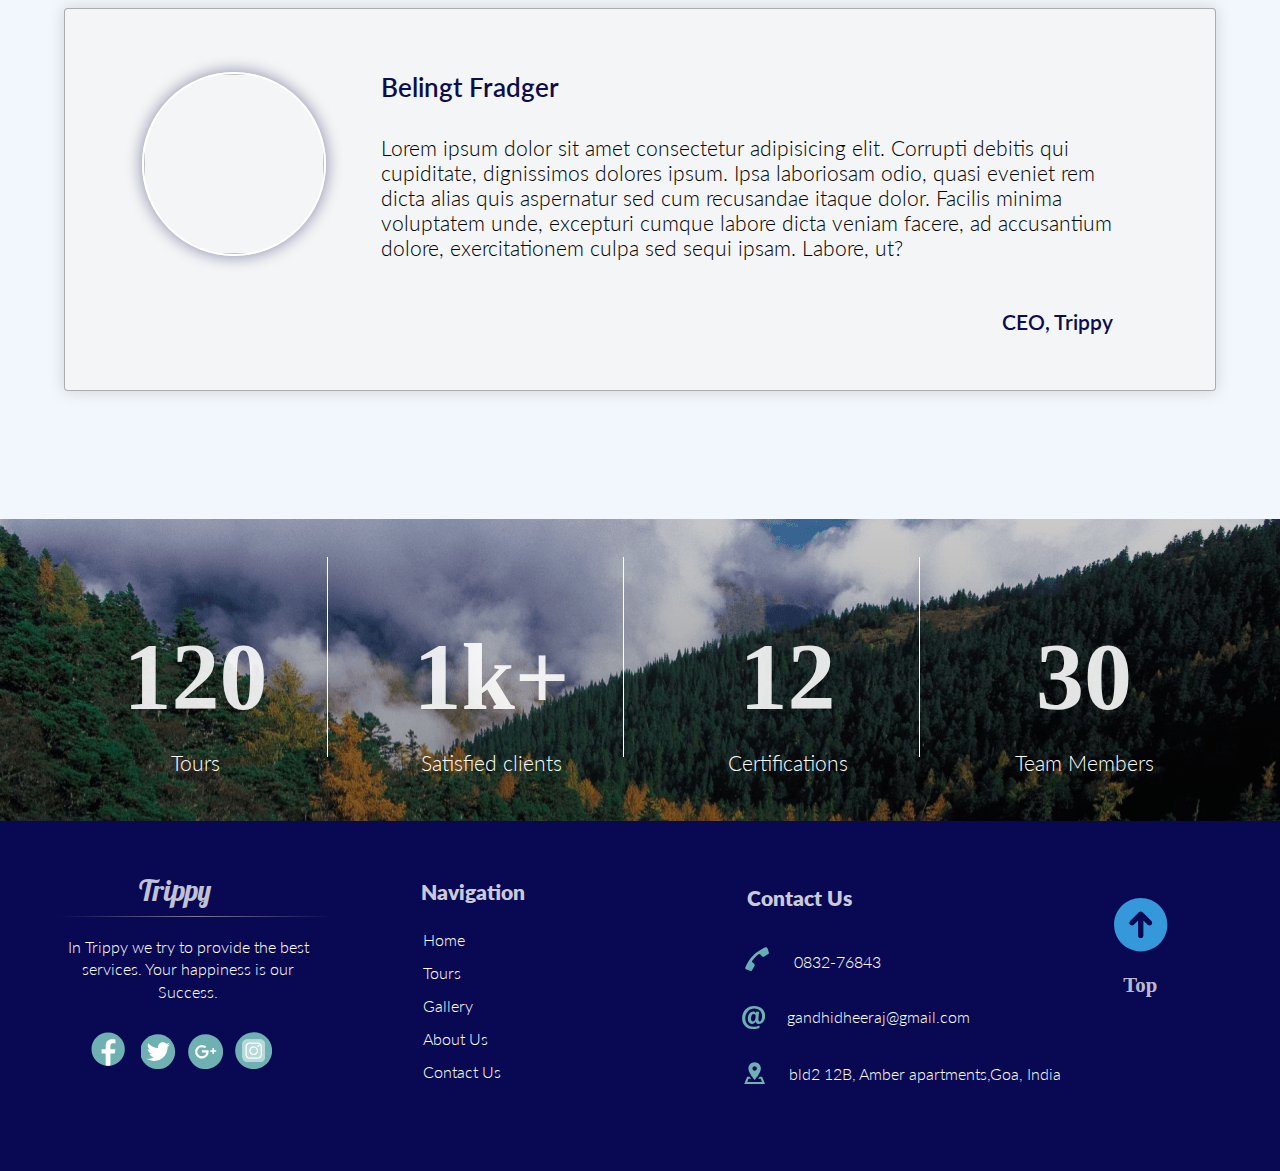
==== commit a50bbb8d: "mobile view added" ====
--- a/about.html
+++ b/about.html
@@ -22,7 +22,7 @@
         <li class="links"><a class="optn" href="./Tours.html">Tours</a></li>
         <li class="links"><a class="optn" href="./gallery.html">Gallery</a></li>
         <li class="links"><a class="optn" href="./about.html">About</a></li>
-        <li class="links"><a class="optn" href="./contact.html">Contact Us</a></li>
+        <li class="links test"><a class="optn" href="./contact.html">Contact Us</a></li>
     </ul>
     <div class="parallax">
         <h1 id="main1">About Us</h1>
--- a/about.css
+++ b/about.css
@@ -1,7 +1,10 @@
-*{
-    margin: 0;
-    padding: 0;
-    box-sizing: border-box;
+body{
+  margin: 0;
+  background-color: rgba(142, 189, 228, 0.123);
+
+}
+html, body{
+  overflow-x: hidden;
 }
 .navbar{
     position: fixed;
@@ -46,7 +49,7 @@
 .parallax{
  
     background-image:  linear-gradient(rgba(0,0,0,.2), rgba(0,0,0,.8)),url(./images/img6.jpg);
-    height: 500px;
+    height: 480px;
     background-attachment: fixed;
     background-repeat: no-repeat;
     background-size: cover;
@@ -113,20 +116,20 @@
       grid-template-columns: 1fr 1fr 1fr ;
       grid-gap: 4em;
       text-align: center ;
-      padding: 11% 4% 3% 4%;
+      padding: 8% 4% 3% 4%;
   }
   .item h1{
       color: rgba(255, 255, 255, 0.842);
       font-family: 'Berkshire Swash', cursive;
       font-weight: 600;
-      padding-bottom: 2%;
+      padding-bottom: 0%;
       font-size: 2.2em;
       
       
   }
 
   .item h2{
-      padding-top: 4%;
+      padding-top: 0%;
       color: rgba(255, 255, 255, 0.918);
       font-family: 'Lato', sans-serif;
       font-weight: 300;
@@ -182,22 +185,27 @@
       text-align: center;
       grid-template-columns: repeat(4,1fr);
       grid-gap: 2em;
-      padding: 6% 5% 6% 5%;
+      grid-auto-rows: 200px;
+      padding: 3% 5% 5% 5%;
       margin-top: 10%;
-      background-image: linear-gradient(rgba(0,0,0,.2), rgba(0,0,0,.4)),url(https://wallpaperaccess.com/full/98413.png);
+      background-image: linear-gradient(rgba(0,0,0,.2), rgba(0,0,0,.4)),url(./images/img13.png);
       background-repeat: no-repeat;
       background-size: cover;
   }
   .item2{
       border-right:white solid 1px ;
+     text-align: center;
       
   }
   .item2:last-child{
     border: none
+
 }
   .item2 h1{
       font-size: 6em;
       color: rgba(255, 255, 255, 0.89);
+      margin-bottom:  3%;
+    
 
   }
   .item2 h2{
@@ -207,108 +215,254 @@
       font-weight: 300;
 
   }
-  .footer{
+  .footer {
     background-color: rgba(0, 0, 77, 0.965);
     height: 350px;
-}
-.grid-container6{
+   
+  }
+  .grid-container6 {
     display: grid;
-    grid-template-columns: 1fr 1.4fr 1.4fr 0.5fr ;
-    padding:4% 4% 0 4%;
-    
-}
-.row1{
-    width: 100%;
-}
-.row2{
+    grid-template-columns: 1fr 1.4fr 1.4fr 0.5fr;
+    padding: 4% 4% 0 4%;
+  }
+  
+  .row1 {
+    width: 100%;
+  }
+  .row2 {
     width: 100%;
     line-height: 2em;
     padding-left: 15%;
-   
-}
-.row3{
+  }
+  .row2 ul {
+    display: block;
+    list-style-type: disc;
+    margin-block-start: 1em;
+    margin-block-end: 1em;
+    margin-inline-start: 0px;
+    margin-inline-end: 0px;
+    padding-inline-start: 40px;
+  }
+  .row3 {
     width: 100%;
     line-height: 2.8em;
-   
-    
-}
-
-
-.row4{
-    width: 100%;
-}
-
-#brand1{
+  }
+  
+  .row4 {
+    width: 100%;
+  }
+  
+  #brand1 {
     margin-left: 32%;
     text-align: center;
     font-size: 1.8em;
     text-decoration: none;
     color: rgba(255, 255, 255, 0.76);
-    font-family: 'Lobster', cursive;
-    font-weight: 300;  
-}
-#hr1{
+    font-family: "Lobster", cursive;
+    font-weight: 300;
+  }
+  #hr1 {
     border: 0;
-     height: 1px;
-     width: 100%;
-    background-image: linear-gradient(to right, rgba(0, 0, 0, 0), rgba(163, 159, 159, 0.75), rgba(0, 0, 0, 0));
-}
-#maska{
-    text-align: center;
-    padding-top: 8%;
+    margin: 8px;
+    height: 1px;
+    width: 100%;
+    background-image: linear-gradient(
+      to right,
+      rgba(0, 0, 0, 0),
+      rgba(163, 159, 159, 0.75),
+      rgba(0, 0, 0, 0)
+    );
+  }
+  #maska {
+    text-align: center;
+    padding-top: 1%;
     line-height: 1.4em;
     font-size: 1em;
-    font-family: 'Lato', sans-serif;
+    font-family: "Lato", sans-serif;
     font-weight: 300;
     color: white;
-}
-#navigation{
+    margin: 16px 0;
+  }
+  #navigation {
     color: rgba(255, 255, 255, 0.808);
     margin-left: 10%;
     margin-top: 1%;
     margin-bottom: 2%;
     font-size: 1.3em;
-    font-family: 'Lato', sans-serif;
+    font-family: "Lato", sans-serif;
     font-weight: 800;
-
-}
-#navlinks{
+  }
+  #navlinks {
     color: white;
     text-decoration: none;
-    font-family: 'Lato', sans-serif;
-    font-weight: 300;
-}
-li{
+    font-family: "Lato", sans-serif;
+    font-weight: 300;
+  }
+  .row3 ul{
+    padding-left: 7%;
+  }
+  li {
     list-style: none;
     
-}
-#stuff{
+  }
+  #stuff {
     color: white;
-    font-family: 'Lato', sans-serif;
+    font-family: "Lato", sans-serif;
     font-weight: 300;
     text-decoration: none;
-    padding: 0 4% ;
+    padding: 0 4%;
     margin-bottom: 2%;
     position: relative;
     top: -13px;
     text-align: center;
-    
-}
-svg{
+  }
+  svg {
     padding: 2%;
-}
-#iconcrate{
-    margin:8% 12%;
-}
-#arrow{
+  }
+  #iconcrate {
+    margin: 8% 12%;
+  }
+  #arrow {
     margin-left: 10%;
-}
-
-#top{
+  }
+  
+  #top {
     color: rgba(255, 255, 255, 0.74);
     font-size: 1.3em;
     position: relative;
     left: 23%;
-    top: -14%;
-
-}+    top: -9%;
+  }
+  @media screen and (max-width: 768px) {
+    .navbar {
+      text-align: center;
+      padding: 0;
+      width: 414px;
+      padding-top: 2%;
+      padding-bottom: 2%;
+    }
+  
+    .links {
+      display: inline-block;
+      float: none;
+    }
+    #brand {
+      display: block;
+      padding: 0;
+      margin-bottom: 2%;
+      width: 100%;
+    }
+    .optn {
+      margin: 0 0 0 19px;    
+      display: block;
+      font-size: 16px;
+      padding: 0;
+    }
+    .test {
+      margin-right: 23px;
+    }
+    #maska,
+    #hr1,
+    .row3,
+    #top,
+    .row2,#arrow {
+      display: none;
+    }
+    .grid-container6 {
+      display: block;
+      text-align: center;
+    }
+    #brand1,
+    #iconcrate {  
+      margin: 0;
+    }
+    svg {
+      padding: 3% 4%;
+    }
+    .footer {
+      height: 260px;
+    }
+    .parallax{
+      height: 583px;
+    }
+    #main1{
+      font-size: 2.8em;
+      padding-top: 50%;
+    }
+    #sub1{
+      width: 90vw;
+      margin: 0 0 0 5%;
+    }
+    #heading{
+      font-size: 1.3em;
+    }
+   #story{
+     font-size: .8em;
+   }
+   .points{
+     width: 100vw;
+     margin: 0;
+     height: 100%;
+     padding-bottom: 7%;
+   }
+   .grid1{
+     display: block;
+   }
+   .item h1{
+     font-size: 1.3em;
+     margin-bottom: 1%;
+   }
+   .item h2{
+     font-size: 1em;
+     margin-top: 1%;
+     margin-bottom: 3%;
+   }
+  .grid2{
+    display: block;
+    text-align: center;
+    padding-right: 6%;
+  }
+  #img1{
+    height: 90px;
+    width: 90px;
+  }
+  .item1 h1{
+   font-size: 1.3em;
+
+  }
+  .item1 h2{
+    font-size: 1em;
+    padding-right: 0;
+  }
+  #endline{
+    text-align: center;
+    padding: 0;
+  }
+  .CEQ{
+    margin-top: 10%;
+  }
+  .grid3{
+    width: 100vw;
+    grid-auto-rows: 90px;
+    margin: 0;
+
+    margin-top: 10%;
+    padding: 4% 0;
+    grid-gap: 0;
+  }
+
+  .item2 h1{
+    font-size: 1.8em;
+  }
+  .item2 h2{
+    font-size: .8em;
+    width: 100%;
+  }
+
+
+
+
+
+
+
+  }